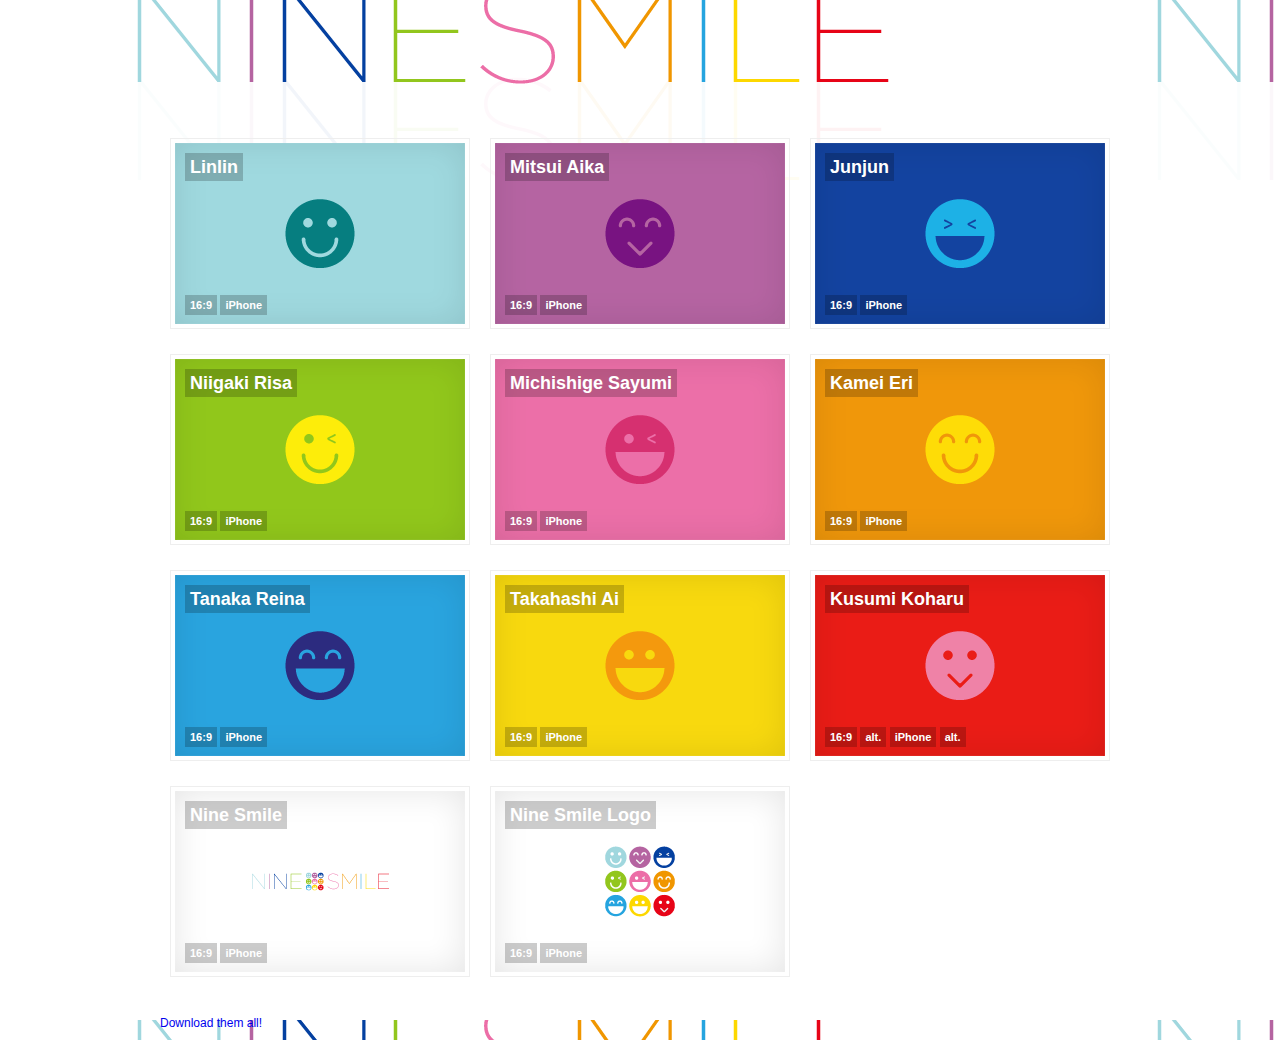
==== wallpapers/ninesmile/index.html @ 18621565 "Initial commit of the Nine Smile mini-site, along with CSS files." ====
<!DOCTYPE html>
<html>
<head>
    <meta charset="utf-8" />
    <title>Nine Smile // Hello! Ranking Extras</title>
    <!-- <link rel="stylesheet" href="../../static/stylesheets/reset.css" /> -->
    <link rel="stylesheet" href="../../static/stylesheets/960.css" />
    <link rel="stylesheet" href="../../static/stylesheets/ninesmile.css" />
</head>
<body id="extras-hello-ranking-com" class="">
<div class="page container_12">
    <header class="grid_12">
        <h1>Nine Smile Wallpapers</h1>
        <p>Presented by <a href="http://hello-ranking.com">Hello! Ranking</a></p>
    </header>
    <ul class="clearfix">
        <li class="grid_4">
            <img src="thumbnails/linlin.png" />
            <h1>Linlin</h1>
            <ul>
                <li><a href=""><strong>16:9</strong></a></li>
                <li><a href=""><strong>iPhone</strong></a></li>
            </ul>
        </li>
        <li class="grid_4">
            <img src="thumbnails/mitsui_aika.png" />
            <h1>Mitsui Aika</h1>
            <ul>
                <li><a href=""><strong>16:9</strong></a></li>
                <li><a href=""><strong>iPhone</strong></a></li>
            </ul>
        </li>
        <li class="grid_4">
            <img src="thumbnails/junjun.png" />
            <h1>Junjun</h1>
            <ul>
                <li><a href=""><strong>16:9</strong></a></li>
                <li><a href=""><strong>iPhone</strong></a></li>
            </ul>
        </li>
        <li class="grid_4">
            <img src="thumbnails/niigaki_risa.png" />
            <h1>Niigaki Risa</h1>
            <ul>
                <li><a href=""><strong>16:9</strong></a></li>
                <li><a href=""><strong>iPhone</strong></a></li>
            </ul>
        </li>
        <li class="grid_4">
            <img src="thumbnails/michishige_sayumi.png" />
            <h1>Michishige Sayumi</h1>
            <ul>
                <li><a href=""><strong>16:9</strong></a></li>
                <li><a href=""><strong>iPhone</strong></a></li>
            </ul>
        </li>
        <li class="grid_4">
            <img src="thumbnails/kamei_eri.png" />
            <h1>Kamei Eri</h1>
            <ul>
                <li><a href=""><strong>16:9</strong></a></li>
                <li><a href=""><strong>iPhone</strong></a></li>
            </ul>
        </li>
        <li class="grid_4">
            <img src="thumbnails/tanaka_reina.png" />
            <h1>Tanaka Reina</h1>
            <ul>
                <li><a href=""><strong>16:9</strong></a></li>
                <li><a href=""><strong>iPhone</strong></a></li>
            </ul>
        </li>
        <li class="grid_4">
            <img src="thumbnails/takahashi_ai.png" />
            <h1>Takahashi Ai</h1>
            <ul>
                <li><a href=""><strong>16:9</strong></a></li>
                <li><a href=""><strong>iPhone</strong></a></li>
            </ul>
        </li>
        <li class="grid_4">
            <img src="thumbnails/kusumi_koharu.png" />
            <h1>Kusumi Koharu</h1>
            <ul>
                <li><a href=""><strong>16:9</strong></a> <a href="">alt.</a></li>
                <li><a href=""><strong>iPhone</strong></a> <a href="">alt.</a></li>
            </ul>
        </li>
        <li class="grid_4">
            <img src="thumbnails/nine_smile__title.png" />
            <h1>Nine Smile</h1>
            <ul>
                <li><a href=""><strong>16:9</strong></a></li>
                <li><a href=""><strong>iPhone</strong></a></li>
            </ul>
        </li>
        <li class="grid_4">
            <img src="thumbnails/nine_smile__white.png" />
            <h1>Nine Smile Logo</h1>
            <ul>
                <li><a href=""><strong>16:9</strong></a></li>
                <li><a href=""><strong>iPhone</strong></a></li>
            </ul>
        </li>
    </ul>
    <div class=" vgrid_12"><a href=".zip">Download them all!</a></div>
</div>
</body>
</html>
---- static/stylesheets/960.css ----
/*
	960 Grid System ~ Core CSS.
	Learn more ~ http://960.gs/

	Licensed under GPL and MIT.
*/

/* `Containers
----------------------------------------------------------------------------------------------------*/

.container_12,
.container_16 {
	margin-left: auto;
	margin-right: auto;
	width: 960px;
}

/* `Grid >> Global
----------------------------------------------------------------------------------------------------*/

.grid_1,
.grid_2,
.grid_3,
.grid_4,
.grid_5,
.grid_6,
.grid_7,
.grid_8,
.grid_9,
.grid_10,
.grid_11,
.grid_12,
.grid_13,
.grid_14,
.grid_15,
.grid_16 {
	display: inline;
	float: left;
	position: relative;
	margin-left: 10px;
	margin-right: 10px;
}

.container_12 .grid_3,
.container_16 .grid_4 {
	width: 220px;
}

.container_12 .grid_6,
.container_16 .grid_8 {
	width: 460px;
}

.container_12 .grid_9,
.container_16 .grid_12 {
	width: 700px;
}

.container_12 .grid_12,
.container_16 .grid_16 {
	width: 940px;
}

/* `Grid >> Children (Alpha ~ First, Omega ~ Last)
----------------------------------------------------------------------------------------------------*/

.alpha {
	margin-left: 0;
}

.omega {
	margin-right: 0;
}

/* `Grid >> 12 Columns
----------------------------------------------------------------------------------------------------*/

.container_12 .grid_1 {
	width: 60px;
}

.container_12 .grid_2 {
	width: 140px;
}

.container_12 .grid_4 {
	width: 300px;
}

.container_12 .grid_5 {
	width: 380px;
}

.container_12 .grid_7 {
	width: 540px;
}

.container_12 .grid_8 {
	width: 620px;
}

.container_12 .grid_10 {
	width: 780px;
}

.container_12 .grid_11 {
	width: 860px;
}

/* `Grid >> 16 Columns
----------------------------------------------------------------------------------------------------*/

.container_16 .grid_1 {
	width: 40px;
}

.container_16 .grid_2 {
	width: 100px;
}

.container_16 .grid_3 {
	width: 160px;
}

.container_16 .grid_5 {
	width: 280px;
}

.container_16 .grid_6 {
	width: 340px;
}

.container_16 .grid_7 {
	width: 400px;
}

.container_16 .grid_9 {
	width: 520px;
}

.container_16 .grid_10 {
	width: 580px;
}

.container_16 .grid_11 {
	width: 640px;
}

.container_16 .grid_13 {
	width: 760px;
}

.container_16 .grid_14 {
	width: 820px;
}

.container_16 .grid_15 {
	width: 880px;
}

/* `Prefix Extra Space >> Global
----------------------------------------------------------------------------------------------------*/

.container_12 .prefix_3,
.container_16 .prefix_4 {
	padding-left: 240px;
}

.container_12 .prefix_6,
.container_16 .prefix_8 {
	padding-left: 480px;
}

.container_12 .prefix_9,
.container_16 .prefix_12 {
	padding-left: 720px;
}

/* `Prefix Extra Space >> 12 Columns
----------------------------------------------------------------------------------------------------*/

.container_12 .prefix_1 {
	padding-left: 80px;
}

.container_12 .prefix_2 {
	padding-left: 160px;
}

.container_12 .prefix_4 {
	padding-left: 320px;
}

.container_12 .prefix_5 {
	padding-left: 400px;
}

.container_12 .prefix_7 {
	padding-left: 560px;
}

.container_12 .prefix_8 {
	padding-left: 640px;
}

.container_12 .prefix_10 {
	padding-left: 800px;
}

.container_12 .prefix_11 {
	padding-left: 880px;
}

/* `Prefix Extra Space >> 16 Columns
----------------------------------------------------------------------------------------------------*/

.container_16 .prefix_1 {
	padding-left: 60px;
}

.container_16 .prefix_2 {
	padding-left: 120px;
}

.container_16 .prefix_3 {
	padding-left: 180px;
}

.container_16 .prefix_5 {
	padding-left: 300px;
}

.container_16 .prefix_6 {
	padding-left: 360px;
}

.container_16 .prefix_7 {
	padding-left: 420px;
}

.container_16 .prefix_9 {
	padding-left: 540px;
}

.container_16 .prefix_10 {
	padding-left: 600px;
}

.container_16 .prefix_11 {
	padding-left: 660px;
}

.container_16 .prefix_13 {
	padding-left: 780px;
}

.container_16 .prefix_14 {
	padding-left: 840px;
}

.container_16 .prefix_15 {
	padding-left: 900px;
}

/* `Suffix Extra Space >> Global
----------------------------------------------------------------------------------------------------*/

.container_12 .suffix_3,
.container_16 .suffix_4 {
	padding-right: 240px;
}

.container_12 .suffix_6,
.container_16 .suffix_8 {
	padding-right: 480px;
}

.container_12 .suffix_9,
.container_16 .suffix_12 {
	padding-right: 720px;
}

/* `Suffix Extra Space >> 12 Columns
----------------------------------------------------------------------------------------------------*/

.container_12 .suffix_1 {
	padding-right: 80px;
}

.container_12 .suffix_2 {
	padding-right: 160px;
}

.container_12 .suffix_4 {
	padding-right: 320px;
}

.container_12 .suffix_5 {
	padding-right: 400px;
}

.container_12 .suffix_7 {
	padding-right: 560px;
}

.container_12 .suffix_8 {
	padding-right: 640px;
}

.container_12 .suffix_10 {
	padding-right: 800px;
}

.container_12 .suffix_11 {
	padding-right: 880px;
}

/* `Suffix Extra Space >> 16 Columns
----------------------------------------------------------------------------------------------------*/

.container_16 .suffix_1 {
	padding-right: 60px;
}

.container_16 .suffix_2 {
	padding-right: 120px;
}

.container_16 .suffix_3 {
	padding-right: 180px;
}

.container_16 .suffix_5 {
	padding-right: 300px;
}

.container_16 .suffix_6 {
	padding-right: 360px;
}

.container_16 .suffix_7 {
	padding-right: 420px;
}

.container_16 .suffix_9 {
	padding-right: 540px;
}

.container_16 .suffix_10 {
	padding-right: 600px;
}

.container_16 .suffix_11 {
	padding-right: 660px;
}

.container_16 .suffix_13 {
	padding-right: 780px;
}

.container_16 .suffix_14 {
	padding-right: 840px;
}

.container_16 .suffix_15 {
	padding-right: 900px;
}

/* `Push Space >> Global
----------------------------------------------------------------------------------------------------*/

.container_12 .push_3,
.container_16 .push_4 {
	left: 240px;
}

.container_12 .push_6,
.container_16 .push_8 {
	left: 480px;
}

.container_12 .push_9,
.container_16 .push_12 {
	left: 720px;
}

/* `Push Space >> 12 Columns
----------------------------------------------------------------------------------------------------*/

.container_12 .push_1 {
	left: 80px;
}

.container_12 .push_2 {
	left: 160px;
}

.container_12 .push_4 {
	left: 320px;
}

.container_12 .push_5 {
	left: 400px;
}

.container_12 .push_7 {
	left: 560px;
}

.container_12 .push_8 {
	left: 640px;
}

.container_12 .push_10 {
	left: 800px;
}

.container_12 .push_11 {
	left: 880px;
}

/* `Push Space >> 16 Columns
----------------------------------------------------------------------------------------------------*/

.container_16 .push_1 {
	left: 60px;
}

.container_16 .push_2 {
	left: 120px;
}

.container_16 .push_3 {
	left: 180px;
}

.container_16 .push_5 {
	left: 300px;
}

.container_16 .push_6 {
	left: 360px;
}

.container_16 .push_7 {
	left: 420px;
}

.container_16 .push_9 {
	left: 540px;
}

.container_16 .push_10 {
	left: 600px;
}

.container_16 .push_11 {
	left: 660px;
}

.container_16 .push_13 {
	left: 780px;
}

.container_16 .push_14 {
	left: 840px;
}

.container_16 .push_15 {
	left: 900px;
}

/* `Pull Space >> Global
----------------------------------------------------------------------------------------------------*/

.container_12 .pull_3,
.container_16 .pull_4 {
	left: -240px;
}

.container_12 .pull_6,
.container_16 .pull_8 {
	left: -480px;
}

.container_12 .pull_9,
.container_16 .pull_12 {
	left: -720px;
}

/* `Pull Space >> 12 Columns
----------------------------------------------------------------------------------------------------*/

.container_12 .pull_1 {
	left: -80px;
}

.container_12 .pull_2 {
	left: -160px;
}

.container_12 .pull_4 {
	left: -320px;
}

.container_12 .pull_5 {
	left: -400px;
}

.container_12 .pull_7 {
	left: -560px;
}

.container_12 .pull_8 {
	left: -640px;
}

.container_12 .pull_10 {
	left: -800px;
}

.container_12 .pull_11 {
	left: -880px;
}

/* `Pull Space >> 16 Columns
----------------------------------------------------------------------------------------------------*/

.container_16 .pull_1 {
	left: -60px;
}

.container_16 .pull_2 {
	left: -120px;
}

.container_16 .pull_3 {
	left: -180px;
}

.container_16 .pull_5 {
	left: -300px;
}

.container_16 .pull_6 {
	left: -360px;
}

.container_16 .pull_7 {
	left: -420px;
}

.container_16 .pull_9 {
	left: -540px;
}

.container_16 .pull_10 {
	left: -600px;
}

.container_16 .pull_11 {
	left: -660px;
}

.container_16 .pull_13 {
	left: -780px;
}

.container_16 .pull_14 {
	left: -840px;
}

.container_16 .pull_15 {
	left: -900px;
}

/* `Clear Floated Elements
----------------------------------------------------------------------------------------------------*/

/* http://sonspring.com/journal/clearing-floats */

.clear {
	clear: both;
	display: block;
	overflow: hidden;
	visibility: hidden;
	width: 0;
	height: 0;
}

/* http://perishablepress.com/press/2008/02/05/lessons-learned-concerning-the-clearfix-css-hack */

.clearfix:after {
	clear: both;
	content: ' ';
	display: block;
	font-size: 0;
	line-height: 0;
	visibility: hidden;
	width: 0;
	height: 0;
}

* html .clearfix {
	height: 1%;
}
---- static/stylesheets/ninesmile.css ----
body {
    background: #fff url('../../static/images/ninesmile/bkg_body.png');
    color: #333;
    font-family: 'Helvetica Neue', Helvetica, Arial, sans-serif;
    font-size: 12px;
    line-height: 18px;
    text-shadow: 0 0 -1px #000;
}
a {
    text-decoration: none;
}
ul {
    list-style: none;
    padding: 0;
}
img {
    border: 1px solid #eee;
    padding: 4px;
}

header {
    text-indent: -9999px;
}

.page {
    padding: 50px 0 0;
}


li.grid_4 {
    margin: 0 10px 20px;
    position: relative;
}
li.grid_4 h1 {
    background: rgba(0,0,0,0.2);
    color: #fff;
    font-size: 18px;
    left: 15px;
    margin: 0;
    padding: 5px;
    position: absolute;
    top: 15px;
}
li.grid_4 ul {
    bottom: 20px;
    left: 15px;
    position: absolute;
}
li.grid_4 li {
    display: inline;
}
li.grid_4 a {
    background: rgba(0,0,0,0.2);
    color: #fff;
    font-size: 11px;
    font-weight: bold;
    padding: 4px 5px;
}
li.grid_4 a:hover {

}
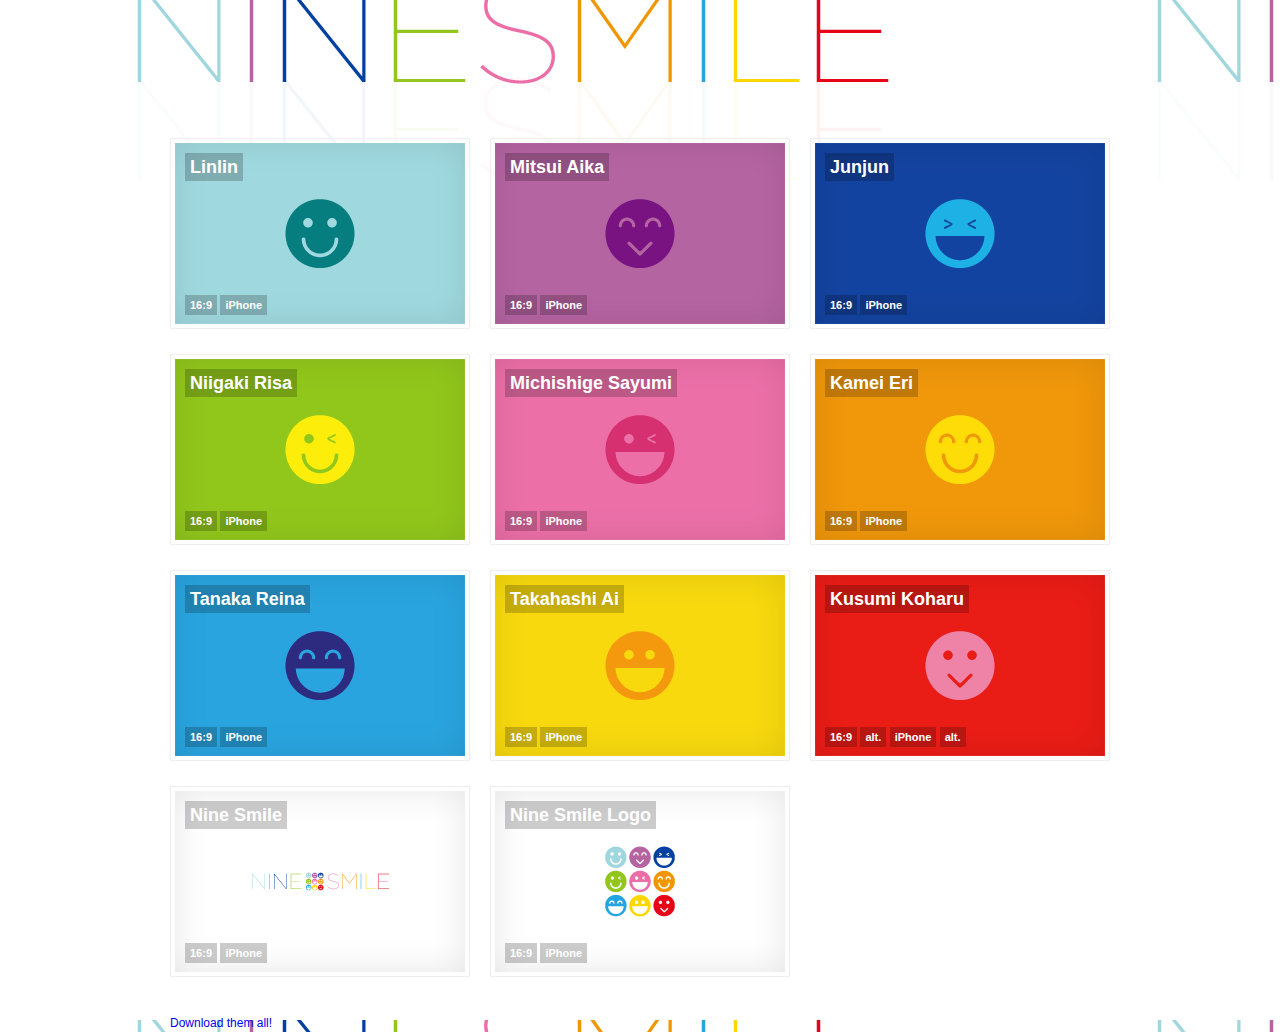
==== commit ceea53b5: "Adding the proper hyperlinks." ====
--- a/wallpapers/ninesmile/index.html
+++ b/wallpapers/ninesmile/index.html
@@ -18,92 +18,92 @@
             <img src="thumbnails/linlin.png" />
             <h1>Linlin</h1>
             <ul>
-                <li><a href=""><strong>16:9</strong></a></li>
-                <li><a href=""><strong>iPhone</strong></a></li>
+                <li><a href="16x9/linlin.png"><strong>16:9</strong></a></li>
+                <li><a href="iphone/linlin.png"><strong>iPhone</strong></a></li>
             </ul>
         </li>
         <li class="grid_4">
             <img src="thumbnails/mitsui_aika.png" />
             <h1>Mitsui Aika</h1>
             <ul>
-                <li><a href=""><strong>16:9</strong></a></li>
-                <li><a href=""><strong>iPhone</strong></a></li>
+                <li><a href="16x9/mitsui_aika.png"><strong>16:9</strong></a></li>
+                <li><a href="iphone/mitsui_aika.png"><strong>iPhone</strong></a></li>
             </ul>
         </li>
         <li class="grid_4">
             <img src="thumbnails/junjun.png" />
             <h1>Junjun</h1>
             <ul>
-                <li><a href=""><strong>16:9</strong></a></li>
-                <li><a href=""><strong>iPhone</strong></a></li>
+                <li><a href="16x9/junjun.png"><strong>16:9</strong></a></li>
+                <li><a href="iphone/junjun.png"><strong>iPhone</strong></a></li>
             </ul>
         </li>
         <li class="grid_4">
             <img src="thumbnails/niigaki_risa.png" />
             <h1>Niigaki Risa</h1>
             <ul>
-                <li><a href=""><strong>16:9</strong></a></li>
-                <li><a href=""><strong>iPhone</strong></a></li>
+                <li><a href="16x9/niigaki_risa.png"><strong>16:9</strong></a></li>
+                <li><a href="iphone/niigaki_risa.png"><strong>iPhone</strong></a></li>
             </ul>
         </li>
         <li class="grid_4">
             <img src="thumbnails/michishige_sayumi.png" />
             <h1>Michishige Sayumi</h1>
             <ul>
-                <li><a href=""><strong>16:9</strong></a></li>
-                <li><a href=""><strong>iPhone</strong></a></li>
+                <li><a href="16x9/michishige_sayumi.png"><strong>16:9</strong></a></li>
+                <li><a href="iphone/michishige_sayumi.png"><strong>iPhone</strong></a></li>
             </ul>
         </li>
         <li class="grid_4">
             <img src="thumbnails/kamei_eri.png" />
             <h1>Kamei Eri</h1>
             <ul>
-                <li><a href=""><strong>16:9</strong></a></li>
-                <li><a href=""><strong>iPhone</strong></a></li>
+                <li><a href="16x9/kamei_eri.png"><strong>16:9</strong></a></li>
+                <li><a href="iphone/kamei_eri.png"><strong>iPhone</strong></a></li>
             </ul>
         </li>
         <li class="grid_4">
             <img src="thumbnails/tanaka_reina.png" />
             <h1>Tanaka Reina</h1>
             <ul>
-                <li><a href=""><strong>16:9</strong></a></li>
-                <li><a href=""><strong>iPhone</strong></a></li>
+                <li><a href="16x9/tanaka_reina.png"><strong>16:9</strong></a></li>
+                <li><a href="iphone/tanaka_reina.png"><strong>iPhone</strong></a></li>
             </ul>
         </li>
         <li class="grid_4">
             <img src="thumbnails/takahashi_ai.png" />
             <h1>Takahashi Ai</h1>
             <ul>
-                <li><a href=""><strong>16:9</strong></a></li>
-                <li><a href=""><strong>iPhone</strong></a></li>
+                <li><a href="16x9/takahashi_ai.png"><strong>16:9</strong></a></li>
+                <li><a href="iphone/takahashi_ai.png"><strong>iPhone</strong></a></li>
             </ul>
         </li>
         <li class="grid_4">
             <img src="thumbnails/kusumi_koharu.png" />
             <h1>Kusumi Koharu</h1>
             <ul>
-                <li><a href=""><strong>16:9</strong></a> <a href="">alt.</a></li>
-                <li><a href=""><strong>iPhone</strong></a> <a href="">alt.</a></li>
+                <li><a href="16x9/kusumi_koharu.png"><strong>16:9</strong></a> <a href="16x9/kusumi_koharu__reverse.png">alt.</a></li>
+                <li><a href="iphone/kusumi_koharu.png"><strong>iPhone</strong></a> <a href="iphone/kusumi_koharu__reverse.png">alt.</a></li>
             </ul>
         </li>
         <li class="grid_4">
             <img src="thumbnails/nine_smile__title.png" />
             <h1>Nine Smile</h1>
             <ul>
-                <li><a href=""><strong>16:9</strong></a></li>
-                <li><a href=""><strong>iPhone</strong></a></li>
+                <li><a href="16x9/nine_smile__title.png"><strong>16:9</strong></a></li>
+                <li><a href="iphone/nine_smile__title.png"><strong>iPhone</strong></a></li>
             </ul>
         </li>
         <li class="grid_4">
             <img src="thumbnails/nine_smile__white.png" />
             <h1>Nine Smile Logo</h1>
             <ul>
-                <li><a href=""><strong>16:9</strong></a></li>
-                <li><a href=""><strong>iPhone</strong></a></li>
+                <li><a href="16x9/nine_smile__white.png"><strong>16:9</strong></a></li>
+                <li><a href="iphone/nine_smile__white.png"><strong>iPhone</strong></a></li>
             </ul>
         </li>
     </ul>
-    <div class=" vgrid_12"><a href=".zip">Download them all!</a></div>
+    <div class="grid_12"><a href=".zip">Download them all!</a></div>
 </div>
 </body>
 </html>
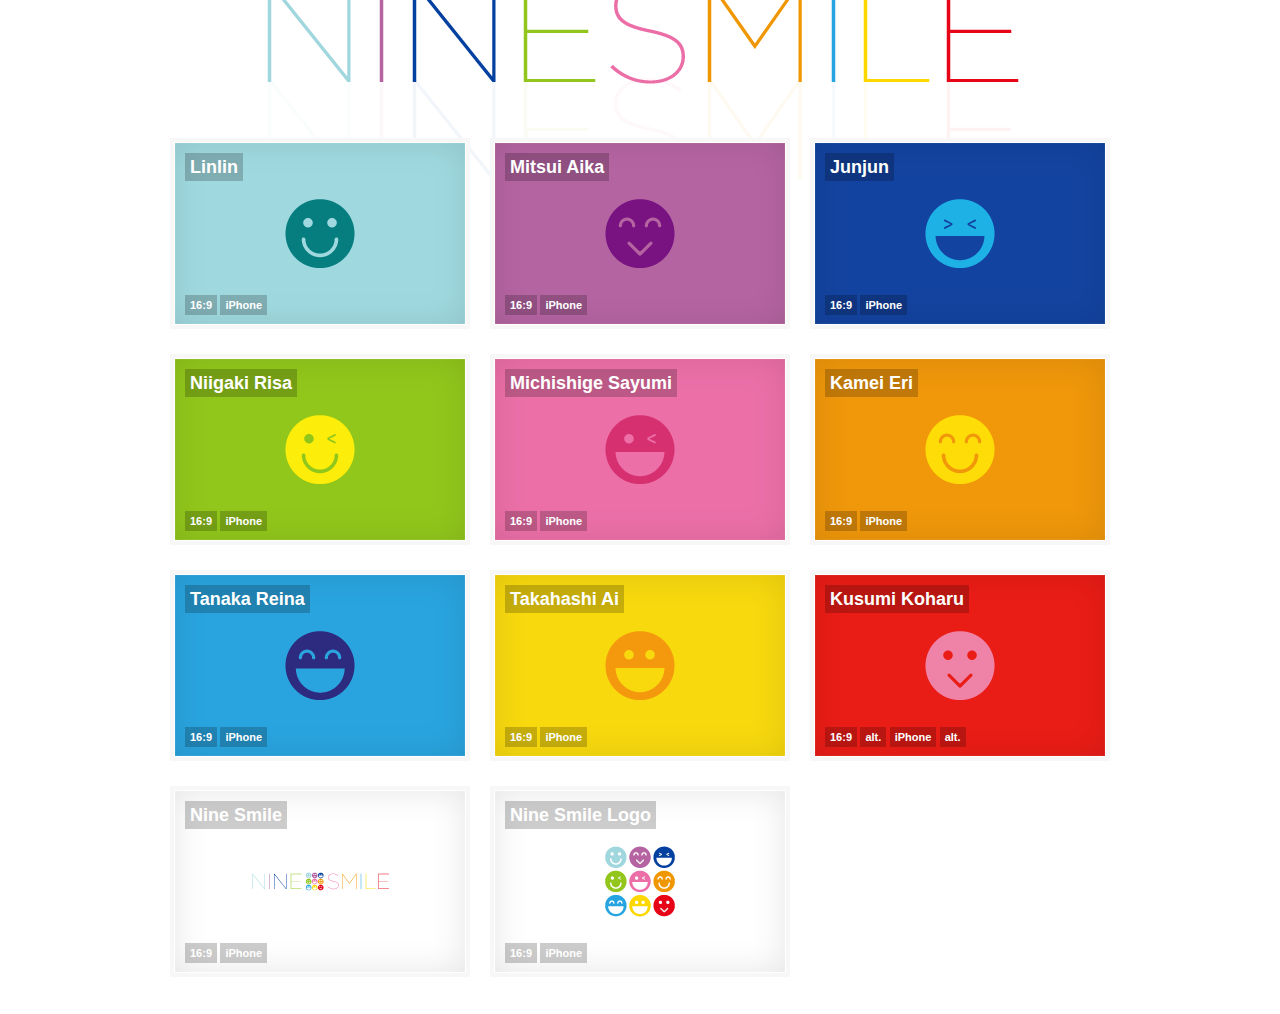
==== commit c201db2f: "Commenting out "Download them all" for now." ====
--- a/wallpapers/ninesmile/index.html
+++ b/wallpapers/ninesmile/index.html
@@ -103,7 +103,7 @@
             </ul>
         </li>
     </ul>
-    <div class="grid_12"><a href=".zip">Download them all!</a></div>
+    <!-- <div class="grid_12"><a href=".zip">Download them all!</a></div> -->
 </div>
 </body>
 </html>
--- a/static/stylesheets/ninesmile.css
+++ b/static/stylesheets/ninesmile.css
@@ -1,5 +1,5 @@
 body {
-    background: #fff url('../../static/images/ninesmile/bkg_body.png');
+    background: #fff url('../../static/images/ninesmile/bkg_body.png') no-repeat top center;
     color: #333;
     font-family: 'Helvetica Neue', Helvetica, Arial, sans-serif;
     font-size: 12px;
@@ -14,8 +14,13 @@
     padding: 0;
 }
 img {
-    border: 1px solid #eee;
-    padding: 4px;
+    background: #fff;
+    border: 4px solid #f7f7f7;
+    padding: 1px;
+    -webkit-transition: all 250ms linear;
+}
+img:hover {
+    border-color: #eee; 
 }
 
 header {
@@ -55,7 +60,8 @@
     font-size: 11px;
     font-weight: bold;
     padding: 4px 5px;
+    -webkit-transition: all 250ms linear;
 }
 li.grid_4 a:hover {
-
-}+    background: rgba(0,0,0,0.4);
+}
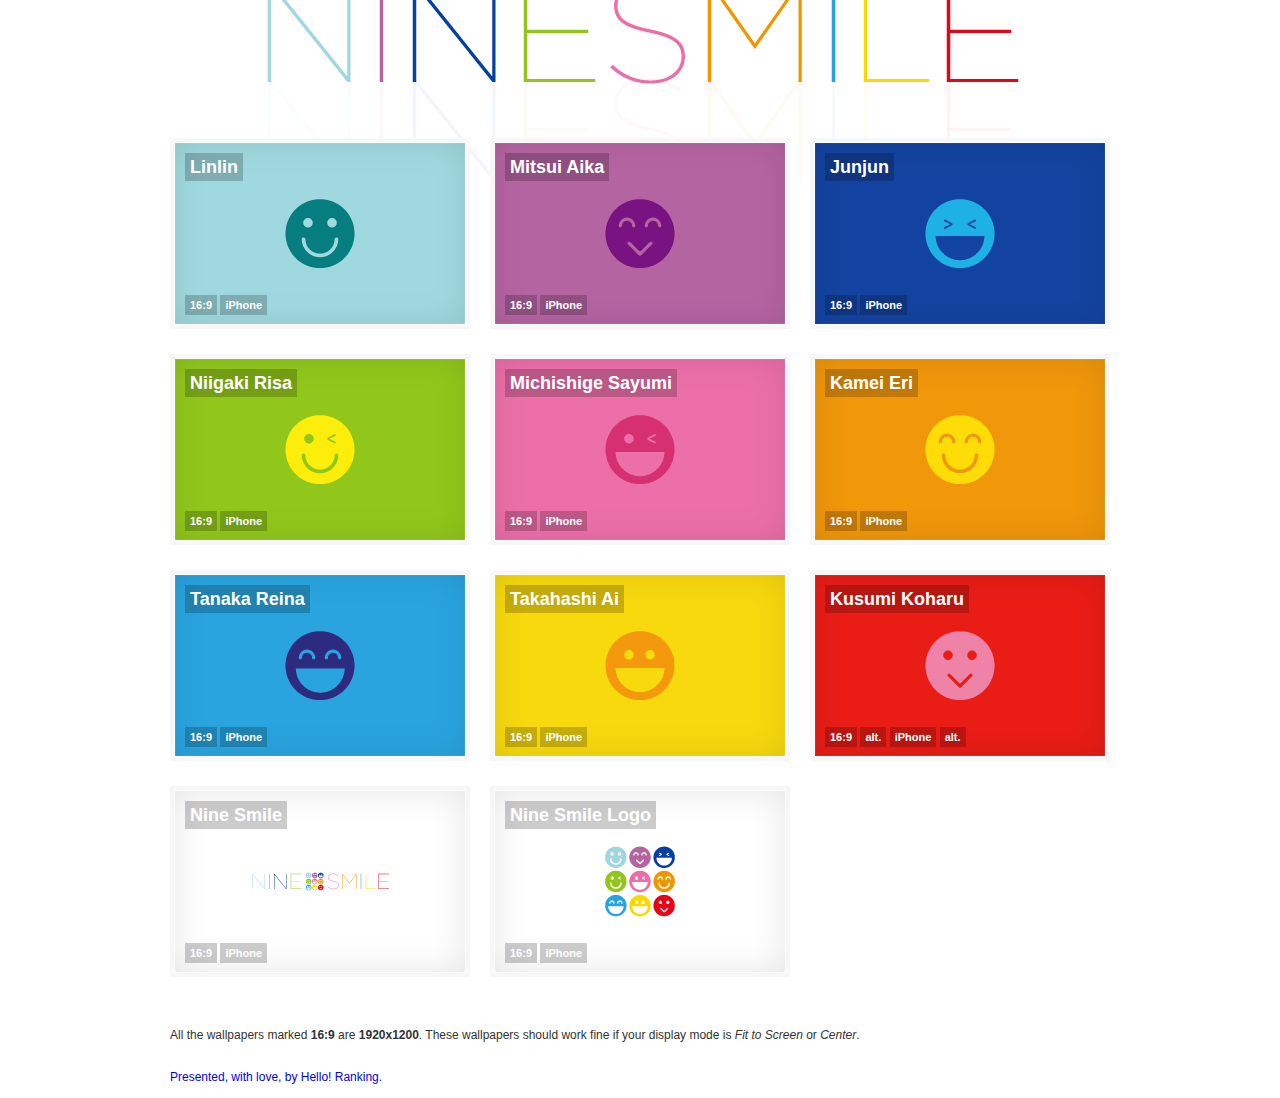
==== commit 30e4d7bd: "Presented, with love, by Hello! Ranking." ====
--- a/wallpapers/ninesmile/index.html
+++ b/wallpapers/ninesmile/index.html
@@ -104,6 +104,8 @@
         </li>
     </ul>
     <!-- <div class="grid_12"><a href=".zip">Download them all!</a></div> -->
+    <p class="grid_12">All the wallpapers marked <strong>16:9</strong> are <strong>1920x1200</strong>. These wallpapers should work fine if your display mode is <em>Fit to Screen</em> or <em>Center</em>.</p>
+    <p class="presented grid_12"><a href="http://hello-ranking.com">Presented, with love, by Hello! Ranking.</a></p>
 </div>
 </body>
 </html>
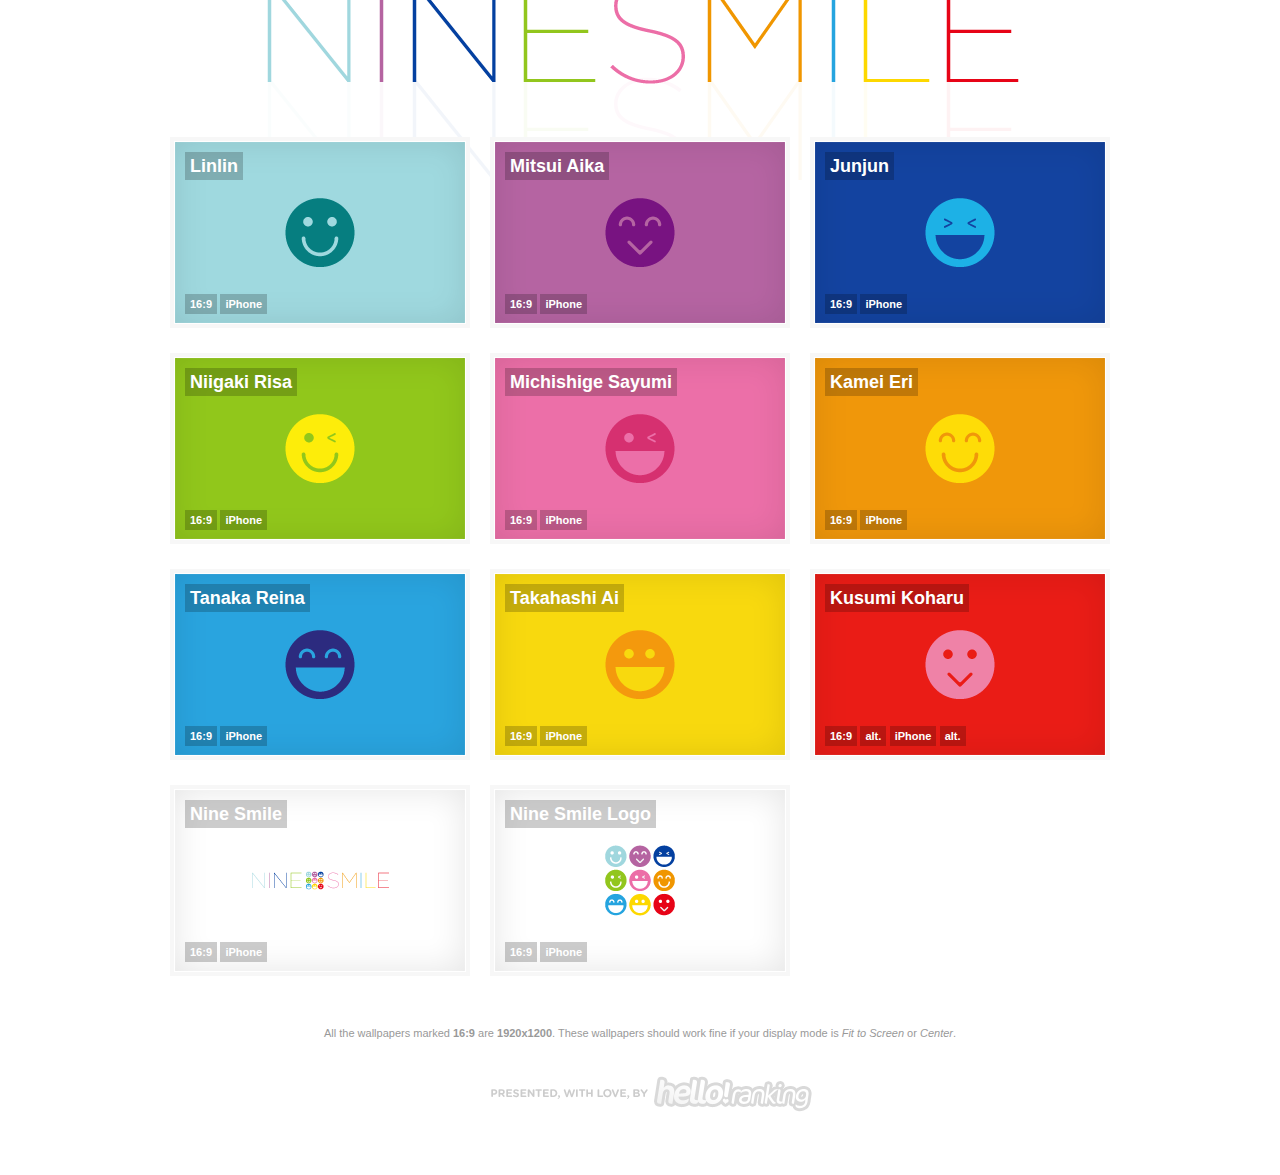
==== commit 5472bdc7: "This page is intentionally left blank. (With a link.)" ====
--- a/wallpapers/ninesmile/index.html
+++ b/wallpapers/ninesmile/index.html
@@ -7,7 +7,7 @@
     <link rel="stylesheet" href="../../static/stylesheets/960.css" />
     <link rel="stylesheet" href="../../static/stylesheets/ninesmile.css" />
 </head>
-<body id="extras-hello-ranking-com" class="">
+<body id="extras-hello-ranking-com">
 <div class="page container_12">
     <header class="grid_12">
         <h1>Nine Smile Wallpapers</h1>
--- a/static/stylesheets/ninesmile.css
+++ b/static/stylesheets/ninesmile.css
@@ -23,15 +23,13 @@
     border-color: #eee; 
 }
 
-header {
-    text-indent: -9999px;
-}
 
 .page {
     padding: 50px 0 0;
 }
-
-
+header {
+    text-indent: -9999px;
+}
 li.grid_4 {
     margin: 0 10px 20px;
     position: relative;
@@ -65,3 +63,15 @@
 li.grid_4 a:hover {
     background: rgba(0,0,0,0.4);
 }
+p {
+    color: #999;
+    font-size: 11px;
+    text-align: center;
+}
+p.presented a {
+    background: url('../../static/images/ninesmile/bkg_presented.png') no-repeat;
+    display: block;
+    height: 60px;
+    margin: 0 0 40px;
+    text-indent: -9999px;
+}
